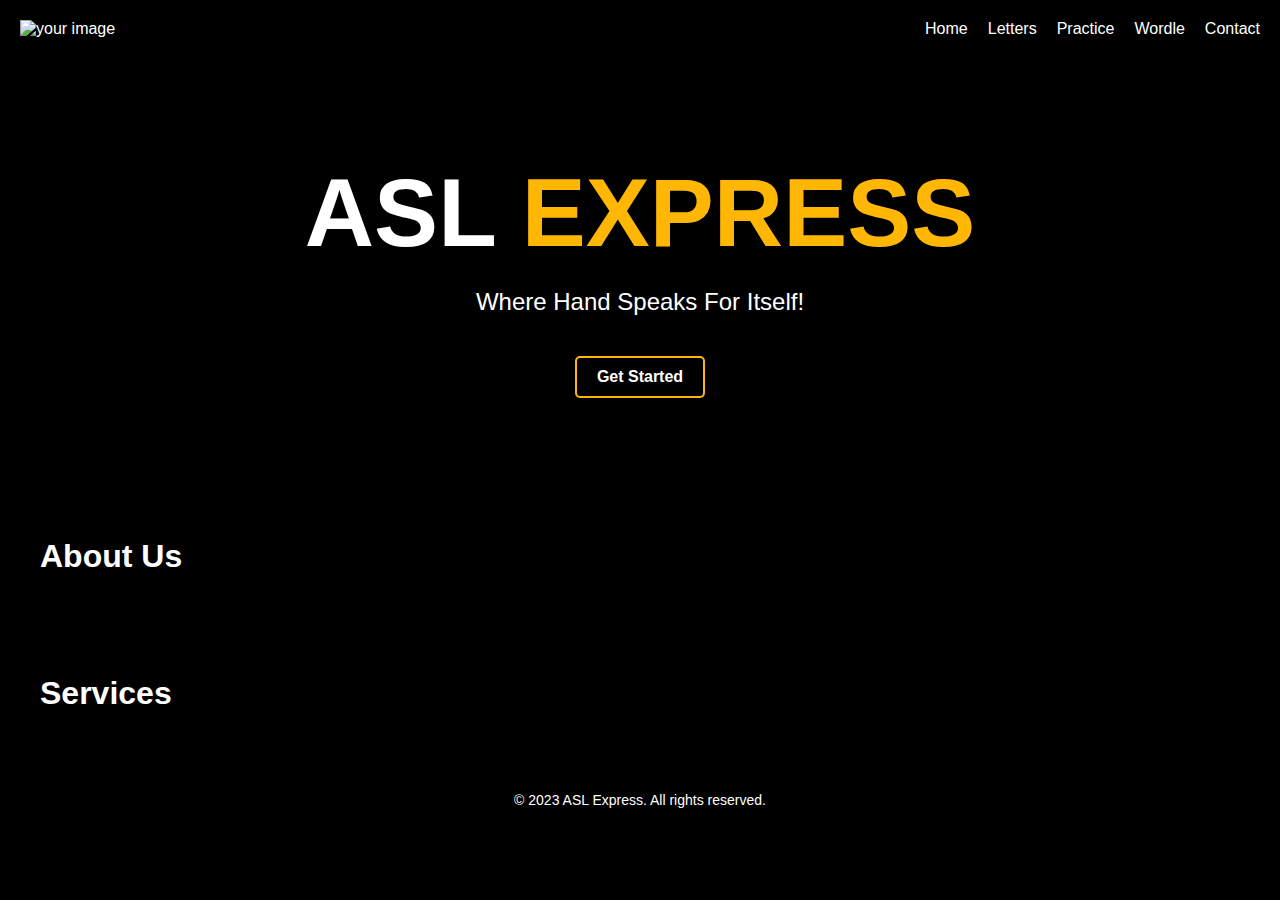
==== ASL.html @ eabd73ee "Add files via upload" ====
<!DOCTYPE html>
<html lang="en">
<head>
    <meta charset="UTF-8">
    <meta name="viewport" content="width=device-width, initial-scale=1.0">
    <title>ASL Express</title>
    <link rel="stylesheet" href="styles.css">
</head>
<body>
    <header>

<!-- Add the logo image here -->
        <div class="logo">
            <img src="file:///C:\Users\Sharon\Desktop\ASL\logo.jpg" alt= "your image" width={10} height={10} ></img>
        </div>
       
	 <nav id="menu">

            <ul>
                <li><a href="#">Home</a></li>
                <li><a href="#">Letters</a></li>
                <li><a href="#">Practice</a></li>
                <li><a href="#">Wordle</a></li>
                <li><a href="#">Contact</a></li>
            </ul>
        </nav>
    </header>

    <main>
        <section class="hero">
            <div class="hero-content">
                <h1>ASL <span id="express">EXPRESS</span></h1>
                <p>Where Hand Speaks For Itself!</p>
                <a href="#" class="cta-button">Get Started</a>
            </div>
        </section>

        <section class="content">
            <h2>About Us</h2>
            <p></p>
        </section>

        <section class="content">
            <h2>Services</h2>
            <p></p>
        </section>
    </main>

    <footer>
        <p>&copy; 2023 ASL Express. All rights reserved.</p>
    </footer>
</body>
</html>
---- styles.css ----
/* Reset some default browser styles */
body, h1, h2, p, ul, li {
    margin: 0;
    padding: 0;
    list-style: none;
}

/* Set the background color to full black */
body {
    background-color: black;
    color: white;
    font-family: 'Roboto', Arial, sans-serif;
}

/* Header styles */
header {
    display: flex;
    justify-content: space-between; /* Push the logo and menu to opposite sides */
    align-items: center;
    background-color: black;
    padding: 20px;
}

#logo {
    font-size: 36px;
    font-weight: bold;
    color: white;
}

#menu ul {
    display: flex;
    justify-content: flex-end; /* Move the menu to the right side */
    align-items: center;
    margin-left: auto; /* Push the menu to the right-most edge */
}

#menu li {
    margin-left: 20px;
}

#menu a {
    text-decoration: none;
    color: white;
}

/* Style the hero section */
.hero {
    background-color: #000000;
    text-align: center; /* Align content to the center */
    padding: 100px 0;
}

.hero-content {
    max-width: 800px;
    margin: 0 auto;
    padding: 0 20px;
}

.hero h1 {
    font-size: 6rem; /* Adjust font size */
    margin-bottom: 20px;
}

#express {
    color: #FFB703; /* Set color for "EXPRESS" text */
}

.hero p {
    font-size: 1.5rem; /* Adjust font size */
    margin-bottom: 40px;
}

.cta-button {
    display: inline-block;
    padding: 10px 20px;
    background-color: black;
    color: white;
    text-decoration: none;
    font-weight: bold;
    border-radius: 5px;
    border: 2px solid #FFB703; /* Add a border to the button */
}

/* Style content sections */
.content {
    padding: 40px;
}

.content h2 {
    font-size: 2rem; /* Adjust font size */
    margin-bottom: 20px;
}

/* Style the footer */
footer {
    background-color: black;
    text-align: center;
    padding: 20px 0;
}

footer p {
    font-size: 14px;
}
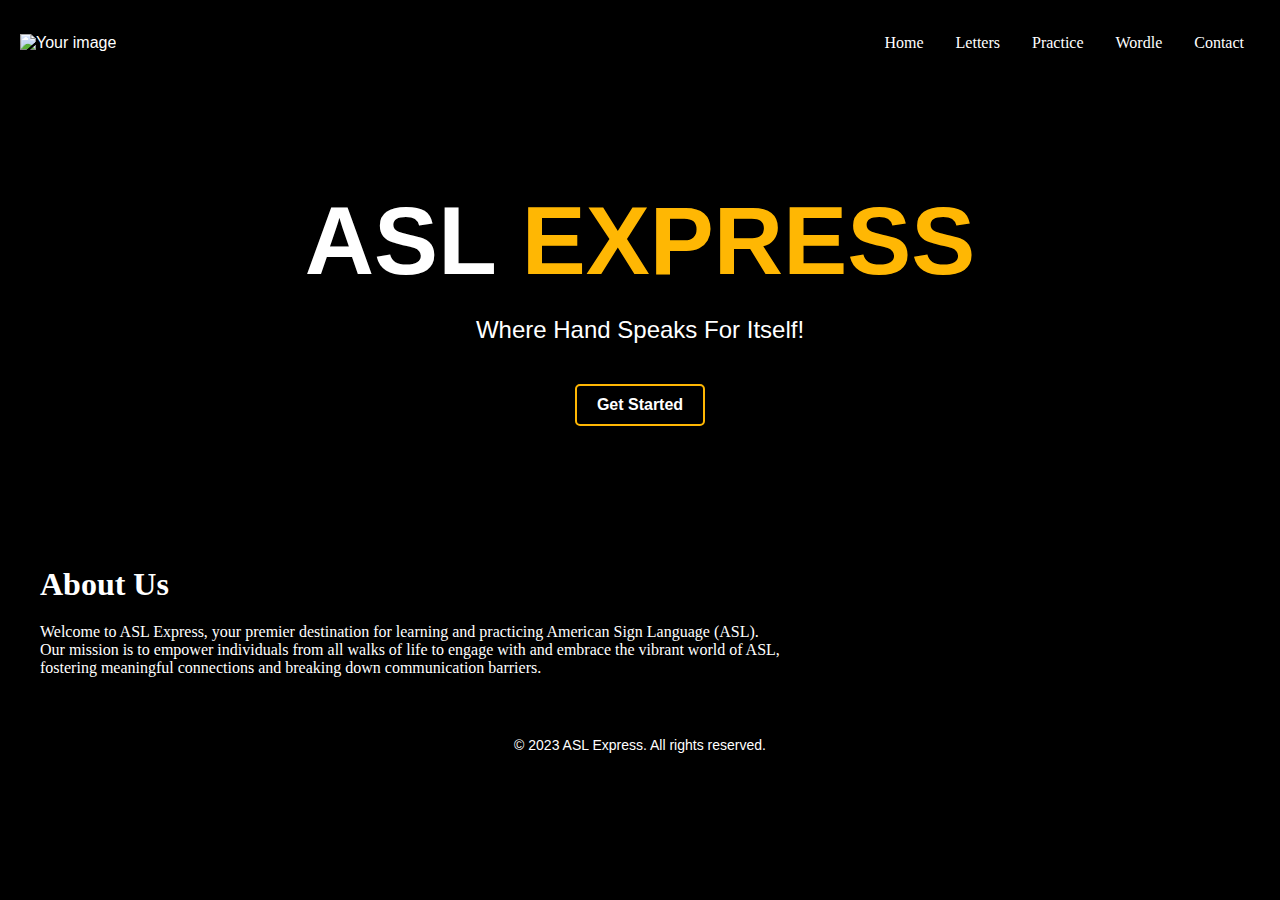
==== commit 38b40c18: "Add files via upload" ====
--- a/ASL.html
+++ b/ASL.html
@@ -5,24 +5,43 @@
     <meta name="viewport" content="width=device-width, initial-scale=1.0">
     <title>ASL Express</title>
     <link rel="stylesheet" href="styles.css">
+    <style>
+        /* Define the menu bar styles */
+        .menu-bar {
+            background-color: #000000; /* Set the background color of the menu bar */
+            overflow: hidden;
+        }
+
+        /* Style the menu items */
+        .menu-bar a {
+            float: left; /* Float the menu items to the left */
+            display: block;
+            color: white;
+            text-align: center;
+            padding: 14px 16px; /* Add padding to the menu items */
+            text-decoration: none;
+        }
+
+        /* Change the color of menu items on hover */
+        .menu-bar a:hover {
+            background-color: #FFB703;
+        }
+    </style>
 </head>
+
 <body>
     <header>
-
-<!-- Add the logo image here -->
+        <!-- Add the logo image here -->
         <div class="logo">
-            <img src="file:///C:\Users\Sharon\Desktop\ASL\logo.jpg" alt= "your image" width={10} height={10} ></img>
+            <img src="file:///C:\Users\Sharon\Desktop\ASL\logo.jpeg" alt="Your image" width="100" height="100">
         </div>
        
-	 <nav id="menu">
-
-            <ul>
-                <li><a href="#">Home</a></li>
-                <li><a href="#">Letters</a></li>
-                <li><a href="#">Practice</a></li>
-                <li><a href="#">Wordle</a></li>
-                <li><a href="#">Contact</a></li>
-            </ul>
+        <nav id="menu" class="menu-bar">
+            <a href="ASL.html">Home</a>
+            <a href="letters.html">Letters</a>
+            <a href="practice.html">Practice</a>
+            <a href="wordle.html">Wordle</a>
+            <a href="contact.html">Contact</a>
         </nav>
     </header>
 
@@ -37,13 +56,11 @@
 
         <section class="content">
             <h2>About Us</h2>
-            <p></p>
+            <p>Welcome to ASL Express, your premier destination for learning and practicing American Sign Language (ASL).</p> 
+            <p>Our mission is to empower individuals from all walks of life to engage with and embrace the vibrant world of ASL, </p>
+            <p>fostering meaningful connections and breaking down communication barriers.</p>
         </section>
-
-        <section class="content">
-            <h2>Services</h2>
-            <p></p>
-        </section>
+        
     </main>
 
     <footer>
--- a/styles.css
+++ b/styles.css
@@ -10,6 +10,7 @@
     background-color: black;
     color: white;
     font-family: 'Roboto', Arial, sans-serif;
+
 }
 
 /* Header styles */
@@ -21,10 +22,8 @@
     padding: 20px;
 }
 
-#logo {
-    font-size: 36px;
-    font-weight: bold;
-    color: white;
+#logo{
+   
 }
 
 #menu ul {
@@ -35,14 +34,21 @@
 }
 
 #menu li {
-    margin-left: 20px;
+    margin-left: 100px;
 }
 
 #menu a {
+    font-family: 'Hazelton';
+    font-size: 1rem;
+    align-items: center;
     text-decoration: none;
     color: white;
 }
 
+.logo img {
+    width: 150px; /* Set the desired width */
+    height: auto; /* Maintain aspect ratio */
+}
 /* Style the hero section */
 .hero {
     background-color: #000000;
@@ -83,10 +89,12 @@
 
 /* Style content sections */
 .content {
+    font-family: 'Roboto';
     padding: 40px;
 }
 
 .content h2 {
+    font-family: 'Roboto';
     font-size: 2rem; /* Adjust font size */
     margin-bottom: 20px;
 }
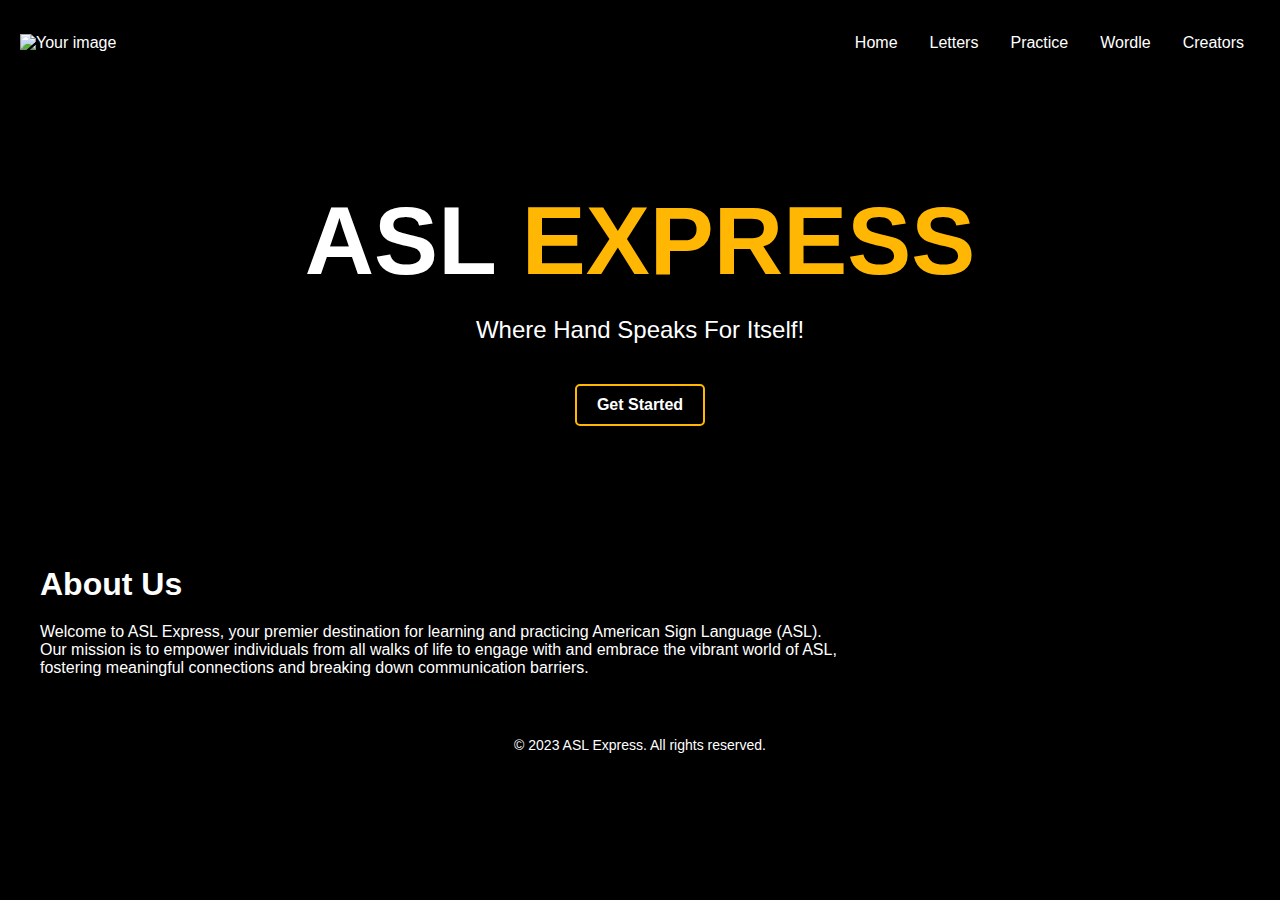
==== commit a8a2080b: "Add files via upload" ====
--- a/ASL.html
+++ b/ASL.html
@@ -33,7 +33,7 @@
     <header>
         <!-- Add the logo image here -->
         <div class="logo">
-            <img src="file:///C:\Users\Sharon\Desktop\ASL\logo.jpeg" alt="Your image" width="100" height="100">
+            <img src="logo.jpeg" alt="Your image" width="150" height="150">
         </div>
        
         <nav id="menu" class="menu-bar">
@@ -41,7 +41,7 @@
             <a href="letters.html">Letters</a>
             <a href="practice.html">Practice</a>
             <a href="wordle.html">Wordle</a>
-            <a href="contact.html">Contact</a>
+            <a href="creators.html">Creators</a>
         </nav>
     </header>
 
--- a/styles.css
+++ b/styles.css
@@ -10,7 +10,6 @@
     background-color: black;
     color: white;
     font-family: 'Roboto', Arial, sans-serif;
-
 }
 
 /* Header styles */
@@ -34,13 +33,10 @@
 }
 
 #menu li {
-    margin-left: 100px;
+    margin-left: 20px;
 }
 
 #menu a {
-    font-family: 'Hazelton';
-    font-size: 1rem;
-    align-items: center;
     text-decoration: none;
     color: white;
 }
@@ -89,12 +85,10 @@
 
 /* Style content sections */
 .content {
-    font-family: 'Roboto';
     padding: 40px;
 }
 
 .content h2 {
-    font-family: 'Roboto';
     font-size: 2rem; /* Adjust font size */
     margin-bottom: 20px;
 }
